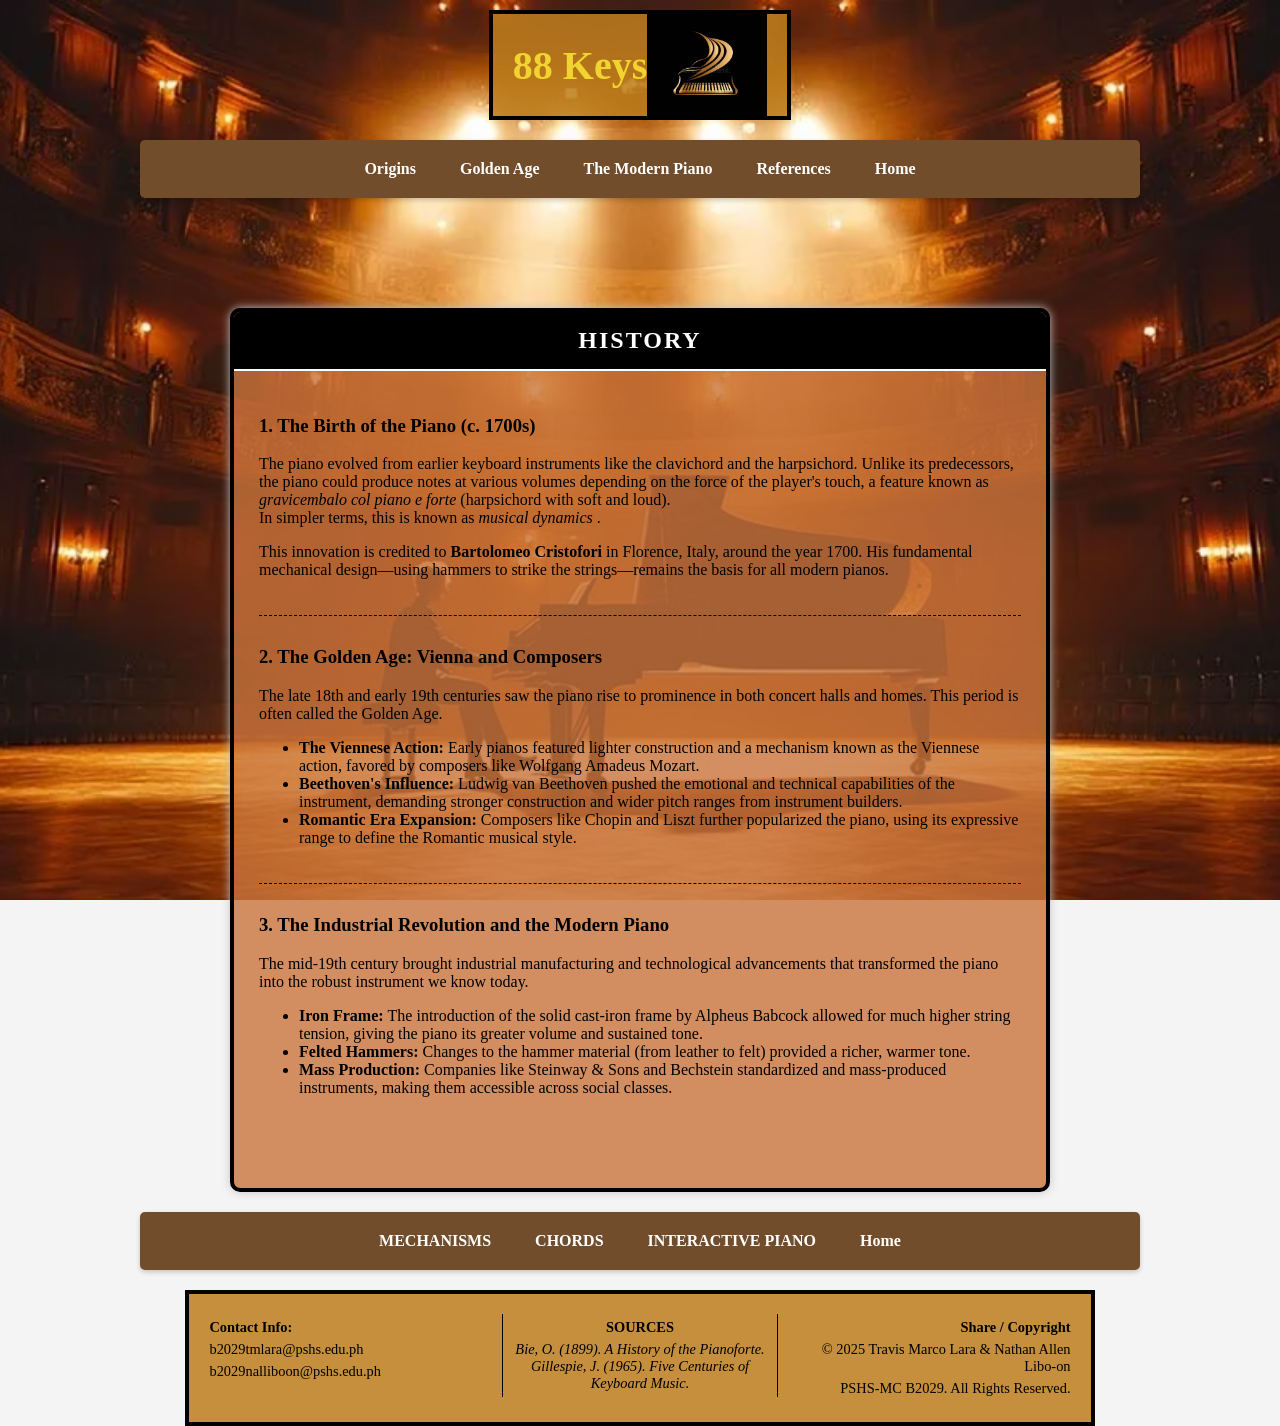
==== ProjectPages/Page1.html @ 7bfe3e78 "Update Page1.html" ====
<!DOCTYPE html> 
<html lang="en">
<head>
    <meta charset="UTF-8">
    <meta name="viewport" content="width=device-width, initial-scale=1.0">
    <meta name="description" content="ProjectPages">
    <meta name="author" content="Nathan Allen Libo-on, Travis Marco Lara">
    <title>88 Keys</title>
    <link rel="icon" href="../assets/pianologo.jpg" sizes="20x20" type="image/jng">
    <link rel="stylesheet" href="pagestyles.css">
        <link rel="stylesheet" href="styles.css">
    <script src="script.js" defer></script>

    <style> html, body {
    height: 100%;
    margin: 0;
    padding: 0;
}

body {
    background-image: url("../assets/background.png");
    background-repeat: no-repeat;
    background-size: cover;
    background-position: center;
    background-attachment: fixed;
    min-height: 100vh;
    width: auto;
    display: flex;
    font-family: 'Times New Roman', Times, serif;
    justify-content: center;
    padding: 10px;
    box-sizing: border-box;
}

.center {
    width: 100%;
    max-width: 1000px;
    margin: 0 auto;
    display: flex;
    flex-direction: column;
}
     
header {
    background-color: rgba(190, 126, 30, 0.85); 
    border: 4px solid black;
    /* Removed fixed height to allow growing on mobile */
    padding: 15px 20px;
    margin-bottom: 20px;
    display: flex;             
    justify-content: space-between; 
    align-items: center;        
}  

header img {
    width: 120px;   
    height: auto;   
    object-fit: contain; 
}

.right-image {
    margin-left: auto; 
}

h1 {
    font-family: 'Times New Roman', Times, serif;
    color: rgb(241, 212, 48);
    margin: 0;
    font-size: 2.5em;
}

/* Navigation Styles */
nav {
    background-color: #724d2b;
    width: 100%;
    margin-bottom: 20px;
    padding: 10px 0;
    box-shadow: 0 2px 5px rgba(0, 0, 0, 0.2);
    border-radius: 5px;
    text-align: center;
}

nav a {
    color: white;
    text-decoration: none;
    padding: 10px 20px;
    display: inline-block;
    transition: background-color 0.3s;
    font-weight: bold;
}

nav a:hover {
    background-color: #a00;
}

/* Main Content Section */
.explanSection { 
    border-radius: 10px;
    padding: 0;
    box-shadow: 0 0 10px rgba(197,197,197);
    text-align: center;
    background-color: rgba(202, 116, 59, 0.8);
    border: 4px solid black;
    height: auto; 
    margin-bottom: 20px;
    overflow: hidden;
} 

.section-title-box {
    background-color: black;
    color: white;
    padding: 15px;
    border-bottom: 2px solid white;
}

.section-title-box h2 {
    margin: 0;
    text-transform: uppercase;
    letter-spacing: 2px;
    color: white;
}

.content-container {
    padding: 25px;
    text-align: left;
}

.history-block {
    margin-bottom: 30px;
    border-bottom: 1px dashed black;
    padding-bottom: 20px;
}

.history-block:last-child {
    border-bottom: none;
}

/* Footer */
footer {
    background-color: rgba(190, 126, 30, 0.85); 
    border: 4px solid black;
    padding: 20px;
    margin-top: auto; 
    font-family: 'Times New Roman', Times, serif;
    display: flex;
    justify-content: space-between;
    align-items: flex-start;
    flex-wrap: wrap; 
    gap: 20px;
}

.footer-col {
    flex: 1;
    min-width: 200px;
    font-size: 0.9em;
}

.footer-col.center-col {
    text-align: center;
    border-left: 1px solid black;
    border-right: 1px solid black;
}

.footer-col.right {
    text-align: right;
}

.footer-col.left {
    text-align: left;
}

.footer-col p, .footer-col ul {
    margin: 5px 0;
}

/* =========================================
   MEDIA QUERIES FOR RESPONSIVENESS
========================================= */

/* Tablet and smaller screens (below 768px) */
@media (max-width: 768px) {
    h1 {
        font-size: 2em; /* Smaller title */
    }

    header img {
        width: 100px; /* Smaller logo */
    }

    .content-container {
        padding: 20px; /* Less padding */
    }

    nav a {
        padding: 10px 15px; /* Smaller nav links */
    }
}

/* Mobile phones (below 600px) */
@media (max-width: 600px) {
    /* Header: Stack title and logo */
    header {
        flex-direction: column;
        text-align: center;
    }

    .right-image {
        margin-left: 0;
        margin-top: 10px;
    }

    /* Navigation: Stack links vertically */
    nav a {
        display: block;
        width: 100%;
        box-sizing: border-box;
        border-bottom: 1px solid rgba(255,255,255,0.2);
    }

    nav a:last-child {
        border-bottom: none;
    }

    /* Footer: Stack columns and center text */
    footer {
        flex-direction: column;
        align-items: center;
        text-align: center;
    }

    .footer-col {
        width: 100%;
        min-width: auto;
        margin-bottom: 15px;
        border: none !important; /* Remove borders on stack */
    }
    
    .footer-col.left, .footer-col.right {
        text-align: center;
    }
}
    </style>
</head>

<body>

<div class="center">
<div class="center">
    
    <header> 
        <h1> 88 Keys </h1>
        <img src="../assets/pianologo.jpg"  alt="Logo" class="right-image"> 
    </header>

    <nav>
        <a href="#origins">Origins</a>
        <a href="#golden-age">Golden Age</a>
        <a href="#modern-piano">The Modern Piano</a>
        <a href="#references">References</a>
        <a href="../index.html"> Home </a>
    </nav>

    <section class="explanSection"> 
        
        <div class="section-title-box">
            <h2>History</h2>
        </div>

        <div class="content-container">
            <div class="history-block" id="origins">
                <h3>1. The Birth of the Piano (c. 1700s)</h3>
                <p>
                    The piano evolved from earlier keyboard instruments like the clavichord and the harpsichord. 
                    Unlike its predecessors, the piano could produce notes at various volumes depending on the force of the player's touch, a feature known as <i>gravicembalo col piano e forte</i> (harpsichord with soft and loud). <br>
                    In simpler terms, this is known as <i> musical dynamics </i>.
                </p>
                <p>
                    This innovation is credited to <b> Bartolomeo Cristofori </b> in Florence, Italy, around the year 1700. His fundamental mechanical design—using hammers to strike the strings—remains the basis for all modern pianos.
                </p>
            </div>

            <div class="history-block" id="golden-age">
                <h3>2. The Golden Age: Vienna and Composers</h3>
                <p>
                    The late 18th and early 19th centuries saw the piano rise to prominence in both concert halls and homes. This period is often called the Golden Age.
                </p>
                <ul>
                    <li> <b> The Viennese Action: </b> Early pianos featured lighter construction and a mechanism known as the Viennese action, favored by composers like Wolfgang Amadeus Mozart.</li>
                    <li> <b> Beethoven's Influence: </b> Ludwig van Beethoven pushed the emotional and technical capabilities of the instrument, demanding stronger construction and wider pitch ranges from instrument builders.</li>
                    <li> <b> Romantic Era Expansion: </b> Composers like Chopin and Liszt further popularized the piano, using its expressive range to define the Romantic musical style.</li>
                </ul>
            </div>

            <div class="history-block" id="modern-piano">
                <h3>3. The Industrial Revolution and the Modern Piano</h3>
                <p>
                    The mid-19th century brought industrial manufacturing and technological advancements that transformed the piano into the robust instrument we know today.
                </p>
                <ul>
                    <li> <b> Iron Frame: </b> The introduction of the solid cast-iron frame by Alpheus Babcock allowed for much higher string tension, giving the piano its greater volume and sustained tone. </li>
                    <li> <b> Felted Hammers: </b> Changes to the hammer material (from leather to felt) provided a richer, warmer tone.</li> 
                    <li> <b> Mass Production: </b> Companies like Steinway & Sons and Bechstein standardized and mass-produced instruments, making them accessible across social classes.</li>
                </ul>
            </div>
        </div>
    </section>

    <nav>
        <a href="Page2.html">MECHANISMS</a>
        <a href="Page3.html">CHORDS</a>
        <a href="Page4.html">INTERACTIVE PIANO</a>
        <a href="../index.html"> Home </a>
    </nav>

    <footer> 
        <div class="footer-col left">
            <p><b>Contact Info:</b></p>
            <p>b2029tmlara@pshs.edu.ph</p>
            <p>b2029nalliboon@pshs.edu.ph</p>
        </div>
        
        <div class="footer-col center-col" id="references">
            <p><b>SOURCES</b></p>
            <ul style="list-style: none; padding: 0; font-style: italic;">
                <li>Bie, O. (1899). A History of the Pianoforte.</li>
                <li>Gillespie, J. (1965). Five Centuries of Keyboard Music.</li>
            </ul>
        </div>

        <div class="footer-col right">
            <p><b>Share / Copyright</b></p>
            <p>&copy; 2025 Travis Marco Lara & Nathan Allen Libo-on</p>
            <p>PSHS-MC B2029. All Rights Reserved.</p>
        </div>
    </footer>

</div>
</body>
</html>
---- ProjectPages/pagestyles.css ----
html, body {
    height: 100%;
    margin: 0;
    padding: 0;
}

body {
    background-image: url("../assets/background.png");
    background-repeat: no-repeat;
    background-size: cover;
    background-position: center;
    height: 100vh;
    width: auto;
    display: flex;
    font-family: 'Times New Roman', Times, serif;
    justify-content: center;
    padding: 10px;
    background-attachment: fixed;
}

/* Basic page resets */
* {
    box-sizing: border-box;
}

body {
    font-family: sans-serif;
    background-color: #f4f4f4;
    display: flex;
    justify-content: center;
    padding: 20px;
}

/* Main container for context */
.main-container {
    background-color: #fff;
    width: 90%;
    max-width: 1000px;
    border: 2px solid black; /* Thick border per wireframe */
    padding: 20px;
}

/* The black "History" header block */
.history-header-block {
    background-color: #000;
    color: #fff;
    text-align: center;
    padding: 10px;
    width: 50%;
    margin: 0 auto 40px auto; /* Center horizontally, margin bottom for spacing */
}

.history-header-block h2 {
    margin: 0;
    text-transform: uppercase;
}

/* --- Layout for the 3 Containers --- */

/* Flex container to hold left and right columns */
.history-content-layout {
    display: flex;
    justify-content: space-between;
    gap: 40px; /* Space between the left and right columns */
}

.column {
    width: 45%; /* Columns take up slightly less than half each */
}

/* Right column specific styles to vertically center its single item */
.right-column {
    display: flex;
    flex-direction: column;
    justify-content: center;
}

/* Wrapper for a single pair (Image X box + Description box) */
.content-item {
    margin-bottom: 40px; /* Spacing between vertical items on the left */
    width: 90%; /* Keep items slightly narrower than their column width */
}

/* Remove margin from the last item so it sits flush */
.left-column .content-item:last-child {
    margin-bottom: 0;
}

/* --- The Image Placeholder "X" Box --- */
.image-placeholder-x {
    width: 100%;
    height: 120px; /* Fixed height for the image placeholders */
    background-color: #fff;
    border: 1px solid #000;
    margin-bottom: 5px; /* Small gap between image box and description */
    position: relative;
    /* Using gradients to draw the corner-to-corner X */
    background: 
        linear-gradient(to top left,
            transparent calc(50% - 1px),
            black 50%,
            transparent calc(50% + 1px)
        ),
        linear-gradient(to top right,
            transparent calc(50% - 1px),
            black 50%,
            transparent calc(50% + 1px)
        );
    background-color: #fff; /* Ensure bg is white behind lines */
}

/* --- The Black Description Box --- */
.description-box {
    background-color: #000;
    color: #fff;
    padding: 10px 15px;
    text-align: center;
    font-weight: bold;
    /* Assuming the description box is slightly narrower than the image box in wireframe */
    width: 100%; 
}

.explanSection { 
    border-radius: 10px;
    padding: 25px; 
    box-shadow: 0 0 10px rgba(197,197,197);
    text-align: center;
    align-items: center;
    width: auto;
    background-color: rgba(202, 116, 59, 0.8);
    border: 4px solid black;
    height: 600px;
    margin: 10vh;
} 


.center {
           align-items: center;
            text-align: center;
            margin: 0 auto;
        }
     
header {
    background-color: rgba(190, 126, 30, 0.849); 
    border: 4px solid black;
    width: auto;
    height: 110px;
    padding: 10px;
    margin-left: 20px;
    margin-right: 20px;
    margin-bottom: 20px;
    display: flex;              /* Use flexbox for easy alignment */
    justify-content: space-between; /* Space between text and image */
    align-items: center;        /* Vertically center items */
}  


    /* Style the image */
header img {
    width: 120px;   /* Change width */
    height: auto;   /* Keep aspect ratio */
    object-fit: contain; /* Prevent distortion */
}

/* Optional: move image further right with margin */
.right-image {
    margin-left: auto; /* Push image to the far right */
}

h1 {
    text-align: center;
    font-family: 'Times New Roman', Times, serif;
    color: rgb(241, 212, 48);
}

footer {
    background-color: rgba(190, 126, 30, 0.849); 
    border: 4px solid black;
    width: auto;
    height: auto;
    padding: 10px;
    margin-top: 20px;
    text-align: center;
    font-family: 'Times New Roman', Times, serif;
}
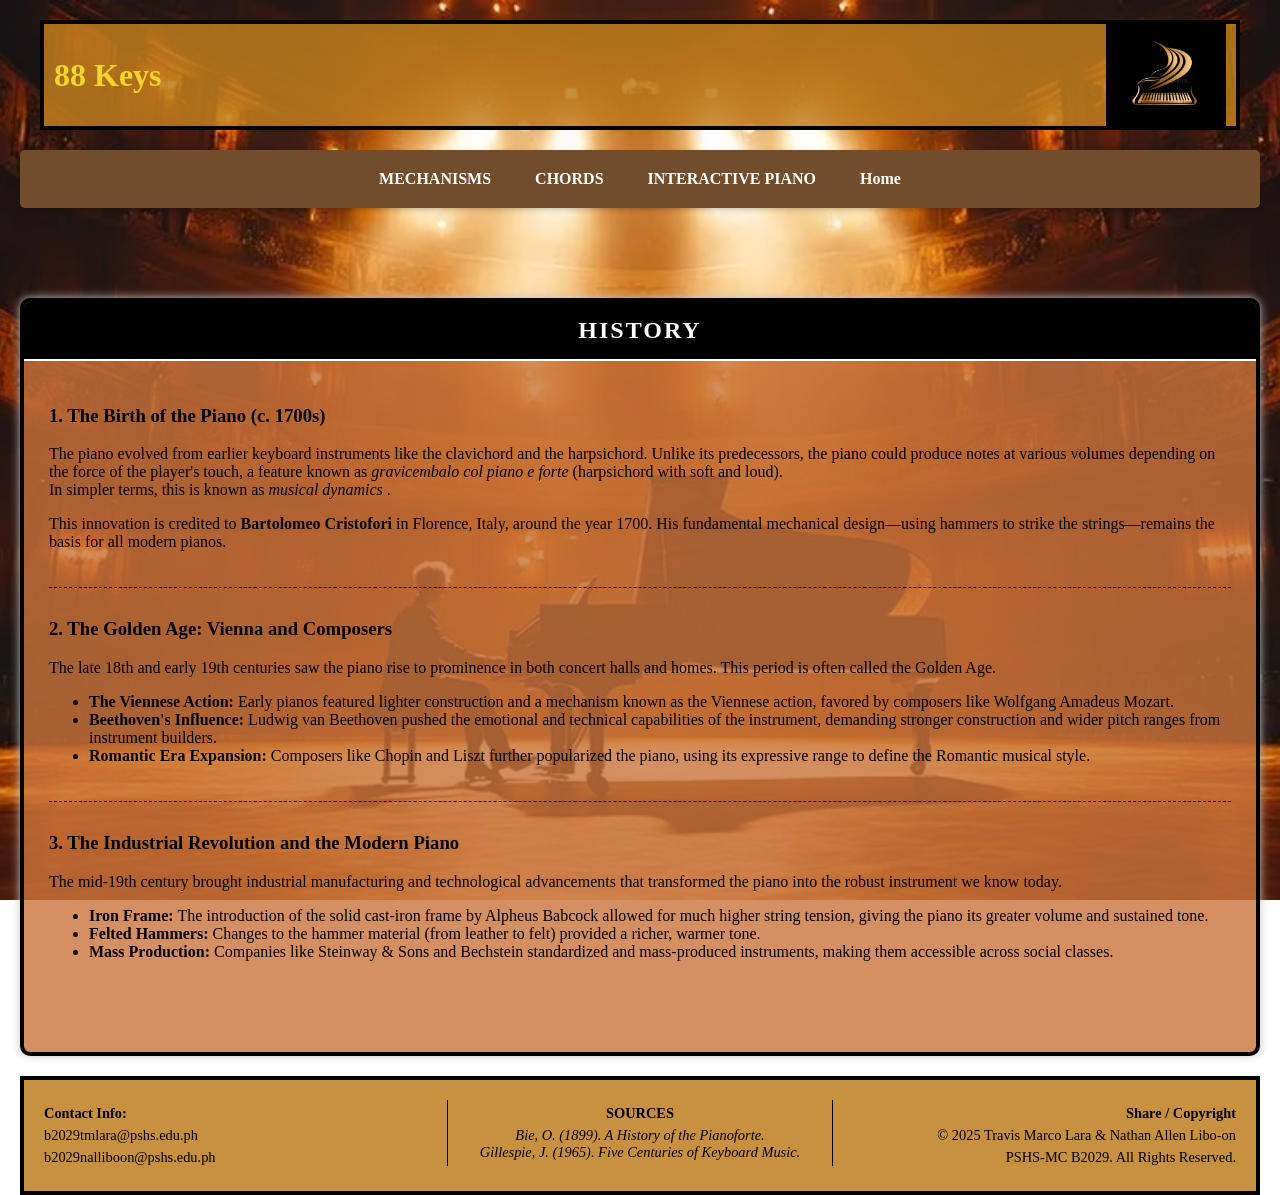
==== commit dd4489c5: "commit" ====
--- a/ProjectPages/Page1.html
+++ b/ProjectPages/Page1.html
@@ -11,87 +11,7 @@
         <link rel="stylesheet" href="styles.css">
     <script src="script.js" defer></script>
 
-    <style> html, body {
-    height: 100%;
-    margin: 0;
-    padding: 0;
-}
-
-body {
-    background-image: url("../assets/background.png");
-    background-repeat: no-repeat;
-    background-size: cover;
-    background-position: center;
-    background-attachment: fixed;
-    min-height: 100vh;
-    width: auto;
-    display: flex;
-    font-family: 'Times New Roman', Times, serif;
-    justify-content: center;
-    padding: 10px;
-    box-sizing: border-box;
-}
-
-.center {
-    width: 100%;
-    max-width: 1000px;
-    margin: 0 auto;
-    display: flex;
-    flex-direction: column;
-}
-     
-header {
-    background-color: rgba(190, 126, 30, 0.85); 
-    border: 4px solid black;
-    /* Removed fixed height to allow growing on mobile */
-    padding: 15px 20px;
-    margin-bottom: 20px;
-    display: flex;             
-    justify-content: space-between; 
-    align-items: center;        
-}  
-
-header img {
-    width: 120px;   
-    height: auto;   
-    object-fit: contain; 
-}
-
-.right-image {
-    margin-left: auto; 
-}
-
-h1 {
-    font-family: 'Times New Roman', Times, serif;
-    color: rgb(241, 212, 48);
-    margin: 0;
-    font-size: 2.5em;
-}
-
-/* Navigation Styles */
-nav {
-    background-color: #724d2b;
-    width: 100%;
-    margin-bottom: 20px;
-    padding: 10px 0;
-    box-shadow: 0 2px 5px rgba(0, 0, 0, 0.2);
-    border-radius: 5px;
-    text-align: center;
-}
-
-nav a {
-    color: white;
-    text-decoration: none;
-    padding: 10px 20px;
-    display: inline-block;
-    transition: background-color 0.3s;
-    font-weight: bold;
-}
-
-nav a:hover {
-    background-color: #a00;
-}
-
+    <style> 
 /* Main Content Section */
 .explanSection { 
     border-radius: 10px;
@@ -252,10 +172,9 @@
     </header>
 
     <nav>
-        <a href="#origins">Origins</a>
-        <a href="#golden-age">Golden Age</a>
-        <a href="#modern-piano">The Modern Piano</a>
-        <a href="#references">References</a>
+        <a href="Page2.html">MECHANISMS</a>
+        <a href="Page3.html">CHORDS</a>
+        <a href="Page4.html">INTERACTIVE PIANO</a>
         <a href="../index.html"> Home </a>
     </nav>
 
@@ -303,13 +222,6 @@
             </div>
         </div>
     </section>
-
-    <nav>
-        <a href="Page2.html">MECHANISMS</a>
-        <a href="Page3.html">CHORDS</a>
-        <a href="Page4.html">INTERACTIVE PIANO</a>
-        <a href="../index.html"> Home </a>
-    </nav>
 
     <footer> 
         <div class="footer-col left">
--- a/ProjectPages/pagestyles.css
+++ b/ProjectPages/pagestyles.css
@@ -14,7 +14,7 @@
     display: flex;
     font-family: 'Times New Roman', Times, serif;
     justify-content: center;
-    padding: 10px;
+    padding: 20px;
     background-attachment: fixed;
 }
 
@@ -22,15 +22,6 @@
 * {
     box-sizing: border-box;
 }
-
-body {
-    font-family: sans-serif;
-    background-color: #f4f4f4;
-    display: flex;
-    justify-content: center;
-    padding: 20px;
-}
-
 /* Main container for context */
 .main-container {
     background-color: #fff;
@@ -124,16 +115,47 @@
     border-radius: 10px;
     padding: 25px; 
     box-shadow: 0 0 10px rgba(197,197,197);
-    text-align: center;
-    align-items: center;
     width: auto;
     background-color: rgba(202, 116, 59, 0.8);
     border: 4px solid black;
-    height: 600px;
-    margin: 10vh;
-} 
-
-
+    margin: 10vh auto;
+    box-sizing: border-box;    
+    text-align: center;      /* fixes float alignment */
+    overflow: hidden;
+}
+
+.explanSection img {
+    display: block;
+    max-width: 100%;       /* never exceed section width */
+    max-height: 100%;      /* never exceed section height */
+    height: 700px;
+    width: 700px;
+    margin: 0 auto;       /* center horizontally */
+    object-fit: contain;   /* keep proportions */
+}
+
+.explanSection2 { 
+    border-radius: 10px;
+    padding: 25px; 
+    box-shadow: 0 0 10px rgba(197,197,197);
+    width: auto;
+    background-color: rgba(202, 116, 59, 0.8);
+    border: 4px solid black;
+    margin: 10vh auto;
+    box-sizing: border-box;    
+    text-align: center;      /* fixes float alignment */
+    overflow: hidden;
+}
+
+.explanSection2 img {
+    display: block;
+    max-width: 100%;       /* never exceed section width */
+    max-height: 100%;      /* never exceed section height */
+    height: 650px;
+    width: 650px;
+    margin: 0 auto;        /* center horizontally */
+    object-fit: contain;   /* keep proportions */
+}
 .center {
            align-items: center;
             text-align: center;
@@ -182,4 +204,375 @@
     margin-top: 20px;
     text-align: center;
     font-family: 'Times New Roman', Times, serif;
+}
+
+.description-box-page2-1 {
+    background-color: #dfa21e;
+    color: #000000;
+    padding: 10px;
+    font-weight: bold;
+    width: 300px;
+    float: left;
+    margin-right: 20px;  /* space between box and image */
+    text-align: left;    /* optional, looks better for text */
+    border-radius: 10px;
+    max-width: 100%;       /* never exceed section width */
+    max-height: 100%;
+    object-fit: contain;
+    box-shadow: 0 0 10px rgba(197,197,197);
+}
+.description-box-page2-2 {
+    background-color: #dfa21e;
+    color: #000000;
+    padding: 10px 15px;
+    font-weight: bold;
+    width: 300px;
+    float: right;
+    margin-right: 20px;  /* space between box and image */
+    text-align: left;    /* optional, looks better for text */
+    border-radius: 10px;
+    max-width: 100%;       /* never exceed section width */
+    max-height: 100%;
+    box-sizing: border-box;
+    box-shadow: 0 0 10px rgba(197,197,197);
+}
+
+nav {
+    background-color: #724d2b;
+    width: 100%;
+    margin-bottom: 20px;
+    padding: 10px 0;
+    box-shadow: 0 2px 5px rgba(0, 0, 0, 0.2);
+    border-radius: 5px;
+    text-align: center;
+    font-family: 'Times New Roman', Times, serif;
+}
+
+nav a {
+    color: white;
+    text-decoration: none;
+    padding: 10px 20px;
+    display: inline-block;
+    transition: background-color 0.3s;
+    font-weight: bold;
+}
+
+nav a:hover {
+    background-color: #a00;
+}
+
+footer {
+    background-color: rgba(190, 126, 30, 0.85); 
+    border: 4px solid black;
+    padding: 20px;
+    margin-top: auto; 
+    font-family: 'Times New Roman', Times, serif;
+    display: flex;
+    justify-content: space-between;
+    align-items: flex-start;
+    flex-wrap: wrap; 
+    gap: 20px;
+}
+
+.footer-col {
+    flex: 1;
+    min-width: 200px;
+    font-size: 0.9em;
+}
+
+.footer-col.center-col {
+    text-align: center;
+    border-left: 1px solid black;
+    border-right: 1px solid black;
+}
+
+.footer-col.right {
+    text-align: right;
+}
+
+.footer-col.left {
+    text-align: left;
+}
+
+.footer-col p, .footer-col ul {
+    margin: 5px 0;
+}
+
+.majorChordsSection { 
+    border-radius: 10px;
+    padding: 25px; 
+    box-shadow: 0 0 10px rgba(197,197,197);
+    width: auto;
+    background-color: rgba(202, 116, 59, 0.8);
+    border: 4px solid black;
+    margin: 10vh auto;
+    box-sizing: border-box;    
+    text-align: center;      /* fixes float alignment */
+    overflow: hidden;
+}
+.minorChordsSection { 
+    border-radius: 10px;
+    padding: 25px; 
+    box-shadow: 0 0 10px rgba(197,197,197);
+    width: auto;
+    background-color: rgba(202, 116, 59, 0.8);
+    border: 4px solid black;
+    margin: 10vh auto;
+    box-sizing: border-box;    
+    text-align: center;      /* fixes float alignment */
+    overflow: hidden;
+}
+
+.row1 {
+    display: flex;               /* put children in a row */
+    justify-content: space-between; /* space them evenly */
+    align-items: flex-start;     /* align headings/images at the top */
+    gap: 20px;                   /* optional spacing between items */
+    flex-wrap: wrap;             /* allows wrapping on smaller screens */
+}
+
+.row1 > div {
+    flex: 1 1 30%;               /* grow/shrink, take ~30% of container */
+    text-align: center;          /* center the heading and image */
+    box-sizing: border-box;
+}
+
+.row1 img {
+    max-width: 100%;             /* image fits within its div */
+    width: 200px;
+    height: auto;                /* maintain aspect ratio */
+    display: block;
+    margin: 0 auto;              /* center image */
+}
+
+.row2 {
+    display: flex;               /* put children in a row */
+    justify-content: space-between; /* space them evenly */
+    align-items: flex-start;     /* align headings/images at the top */
+    gap: 20px;                   /* optional spacing between items */
+    flex-wrap: wrap;             /* allows wrapping on smaller screens */
+}
+
+.row2 > div {
+    flex: 1 1 30%;               /* grow/shrink, take ~30% of container */
+    text-align: center;          /* center the heading and image */
+    box-sizing: border-box;
+}
+
+.row2 img {
+    max-width: 100%;             /* image fits within its div */
+    width: 200px;
+    height: auto;                /* maintain aspect ratio */
+    display: block;
+    margin: 0 auto;              /* center image */
+}
+.row3 {
+    display: flex;               /* put children in a row */
+    justify-content: space-between; /* space them evenly */
+    align-items: flex-start;     /* align headings/images at the top */
+    gap: 20px;                   /* optional spacing between items */
+    flex-wrap: wrap;             /* allows wrapping on smaller screens */
+}
+
+.row3 > div {
+    flex: 1 1 30%;               /* grow/shrink, take ~30% of container */
+    text-align: center;          /* center the heading and image */
+    box-sizing: border-box;
+}
+
+.row3 img {
+    max-width: 100%;             /* image fits within its div */
+    width: 200px;
+    height: auto;                /* maintain aspect ratio */
+    display: block;
+    margin: 0 auto;              /* center image */
+}
+.row4 {
+    display: flex;               /* put children in a row */
+    justify-content: space-between; /* space them evenly */
+    align-items: flex-start;     /* align headings/images at the top */
+    gap: 20px;                   /* optional spacing between items */
+    flex-wrap: wrap;             /* allows wrapping on smaller screens */
+}
+
+.row4 > div {
+    flex: 1 1 30%;               /* grow/shrink, take ~30% of container */
+    text-align: center;          /* center the heading and image */
+    box-sizing: border-box;
+}
+
+.row4 img {
+    max-width: 100%;             /* image fits within its div */
+    width: 200px;
+    height: auto;                /* maintain aspect ratio */
+    display: block;
+    margin: 0 auto;              /* center image */
+}
+
+.cMAJOR:hover {
+    transform: scale(1.05);
+    transition: transform 0.3s;
+    background-color: rgba(202, 116, 59, 0.856);
+    border-radius: 10px;
+}
+
+.cdMAJOR:hover {
+    transform: scale(1.05);
+    transition: transform 0.3s;
+    background-color: rgba(202, 116, 59, 0.856);
+    border-radius: 10px;
+}
+
+.dMAJOR:hover {
+    transform: scale(1.05);
+    transition: transform 0.3s;
+    background-color: rgba(202, 116, 59, 0.856);
+    border-radius: 10px;
+}
+
+.deMAJOR:hover {
+    transform: scale(1.05);
+    transition: transform 0.3s;
+    background-color: rgba(202, 116, 59, 0.856);
+    border-radius: 10px;
+}
+
+.eMAJOR:hover {
+    transform: scale(1.05);
+    transition: transform 0.3s;
+    background-color: rgba(202, 116, 59, 0.856);
+    border-radius: 10px;
+}
+
+.fMAJOR:hover {
+    transform: scale(1.05);
+    transition: transform 0.3s;
+    background-color: rgba(202, 116, 59, 0.856);
+    border-radius: 10px;
+}
+
+.fgMAJOR:hover {
+    transform: scale(1.05);
+    transition: transform 0.3s;
+    background-color: rgba(202, 116, 59, 0.856);
+    border-radius: 10px;
+}
+
+.gMAJOR:hover {
+    transform: scale(1.05);
+    transition: transform 0.3s;
+    background-color: rgba(202, 116, 59, 0.856);
+    border-radius: 10px;
+}
+
+.gaMAJOR:hover {
+    transform: scale(1.05);
+    transition: transform 0.3s;
+    background-color: rgba(202, 116, 59, 0.856);
+    border-radius: 10px;
+}
+
+.aMAJOR:hover {
+    transform: scale(1.05);
+    transition: transform 0.3s;
+    background-color: rgba(202, 116, 59, 0.856);
+    border-radius: 10px;
+}
+
+.abMAJOR:hover {
+    transform: scale(1.05);
+    transition: transform 0.3s;
+    background-color: rgba(202, 116, 59, 0.856);
+    border-radius: 10px;
+}
+
+.bMAJOR:hover {
+    transform: scale(1.05);
+    transition: transform 0.3s;
+    background-color: rgba(202, 116, 59, 0.856);
+    border-radius: 10px;
+}
+
+.cMINOR:hover {
+    transform: scale(1.05);
+    transition: transform 0.3s;
+    background-color: rgba(202, 116, 59, 0.856);
+    border-radius: 10px;
+}
+
+.cdMINOR:hover {
+    transform: scale(1.05);
+    transition: transform 0.3s;
+    background-color: rgba(202, 116, 59, 0.856);
+    border-radius: 10px;
+}
+
+.dMINOR:hover {
+    transform: scale(1.05);
+    transition: transform 0.3s;
+    background-color: rgba(202, 116, 59, 0.856);
+    border-radius: 10px;
+}
+
+.deMINOR:hover {
+    transform: scale(1.05);
+    transition: transform 0.3s;
+    background-color: rgba(202, 116, 59, 0.856);
+    border-radius: 10px;
+}
+
+.eMINOR:hover {
+    transform: scale(1.05);
+    transition: transform 0.3s;
+    background-color: rgba(202, 116, 59, 0.856);
+    border-radius: 10px;
+}
+
+.fMINOR:hover {
+    transform: scale(1.05);
+    transition: transform 0.3s;
+    background-color: rgba(202, 116, 59, 0.856);
+    border-radius: 10px;
+}
+
+.fgMINOR:hover {
+    transform: scale(1.05);
+    transition: transform 0.3s;
+    background-color: rgba(202, 116, 59, 0.856);
+    border-radius: 10px;
+}
+
+.gMINOR:hover {
+    transform: scale(1.05);
+    transition: transform 0.3s;
+    background-color: rgba(202, 116, 59, 0.856);
+    border-radius: 10px;
+}
+
+.gaMINOR:hover {
+    transform: scale(1.05);
+    transition: transform 0.3s;
+    background-color: rgba(202, 116, 59, 0.856);
+    border-radius: 10px;
+}
+
+.aMINOR:hover {
+    transform: scale(1.05);
+    transition: transform 0.3s;
+    background-color: rgba(202, 116, 59, 0.856);
+    border-radius: 10px;
+}
+
+.abMINOR:hover {
+    transform: scale(1.05);
+    transition: transform 0.3s;
+    background-color: rgba(202, 116, 59, 0.856);
+    border-radius: 10px;
+}
+
+.bMINOR:hover {
+    transform: scale(1.05);
+    transition: transform 0.3s;
+    background-color: rgba(202, 116, 59, 0.856);
+    border-radius: 10px;
 }
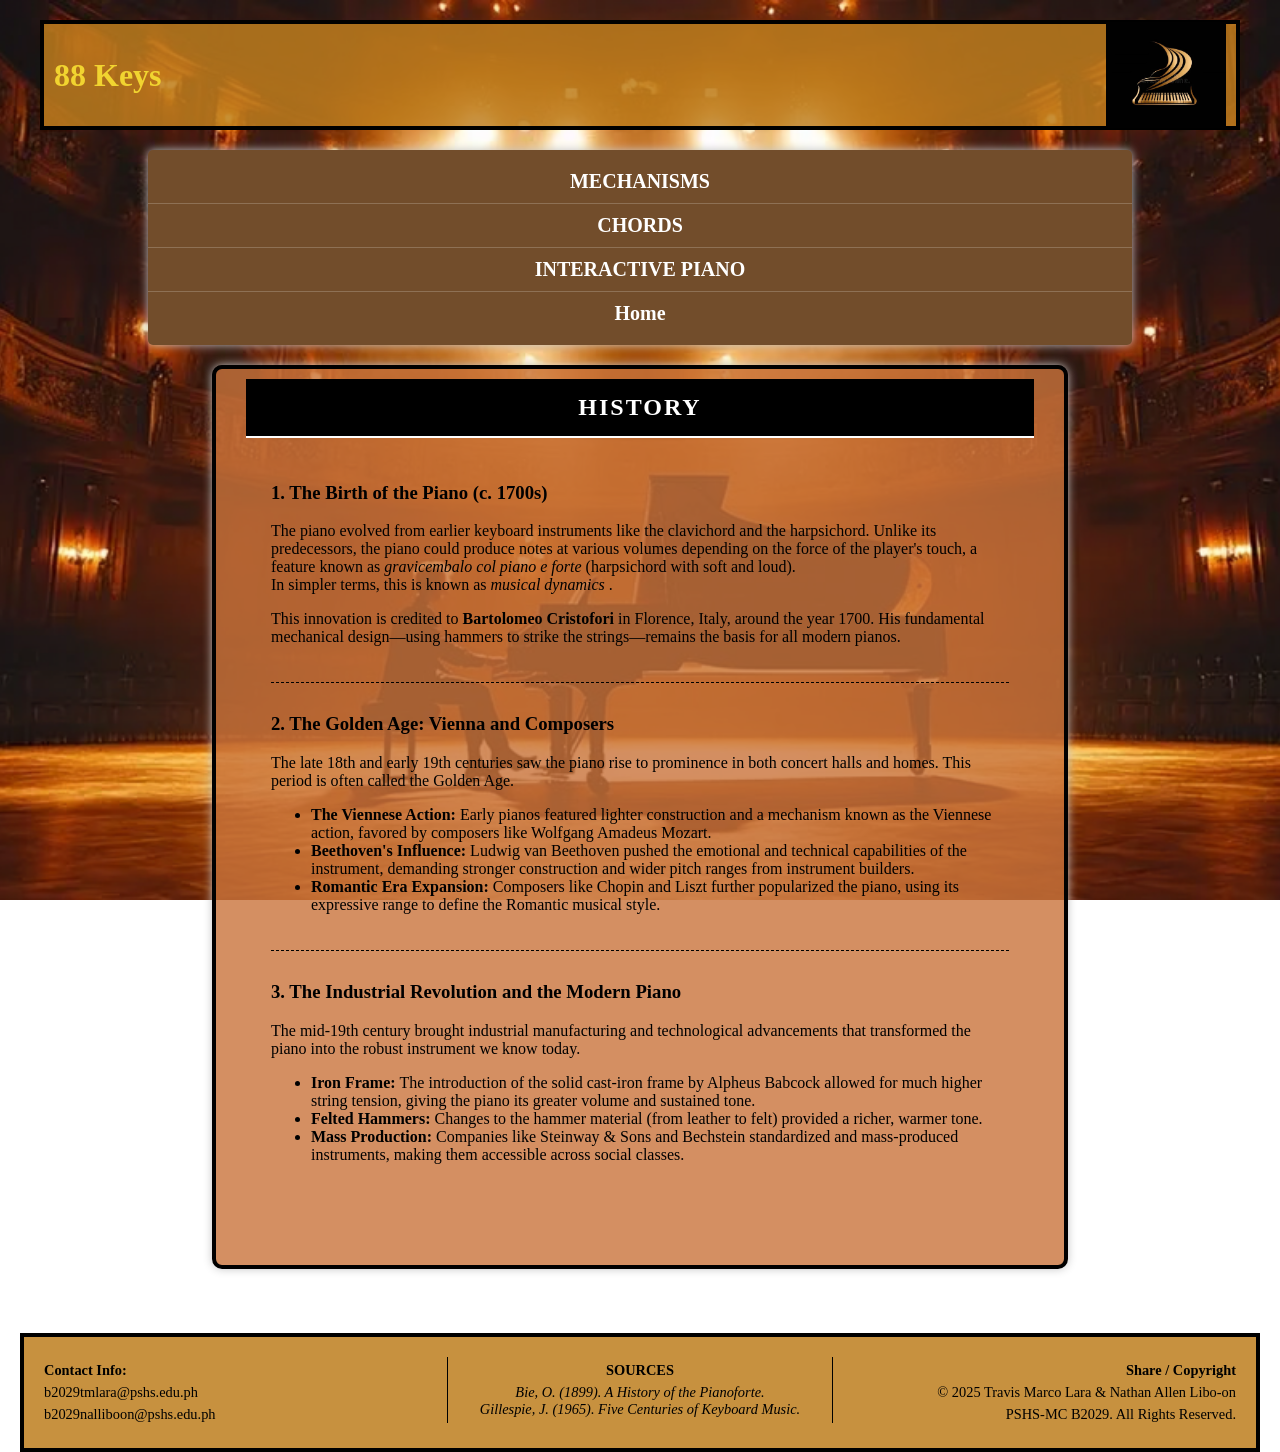
==== commit 99af07c2: "commit" ====
--- a/ProjectPages/Page1.html
+++ b/ProjectPages/Page1.html
@@ -12,85 +12,6 @@
     <script src="script.js" defer></script>
 
     <style> 
-/* Main Content Section */
-.explanSection { 
-    border-radius: 10px;
-    padding: 0;
-    box-shadow: 0 0 10px rgba(197,197,197);
-    text-align: center;
-    background-color: rgba(202, 116, 59, 0.8);
-    border: 4px solid black;
-    height: auto; 
-    margin-bottom: 20px;
-    overflow: hidden;
-} 
-
-.section-title-box {
-    background-color: black;
-    color: white;
-    padding: 15px;
-    border-bottom: 2px solid white;
-}
-
-.section-title-box h2 {
-    margin: 0;
-    text-transform: uppercase;
-    letter-spacing: 2px;
-    color: white;
-}
-
-.content-container {
-    padding: 25px;
-    text-align: left;
-}
-
-.history-block {
-    margin-bottom: 30px;
-    border-bottom: 1px dashed black;
-    padding-bottom: 20px;
-}
-
-.history-block:last-child {
-    border-bottom: none;
-}
-
-/* Footer */
-footer {
-    background-color: rgba(190, 126, 30, 0.85); 
-    border: 4px solid black;
-    padding: 20px;
-    margin-top: auto; 
-    font-family: 'Times New Roman', Times, serif;
-    display: flex;
-    justify-content: space-between;
-    align-items: flex-start;
-    flex-wrap: wrap; 
-    gap: 20px;
-}
-
-.footer-col {
-    flex: 1;
-    min-width: 200px;
-    font-size: 0.9em;
-}
-
-.footer-col.center-col {
-    text-align: center;
-    border-left: 1px solid black;
-    border-right: 1px solid black;
-}
-
-.footer-col.right {
-    text-align: right;
-}
-
-.footer-col.left {
-    text-align: left;
-}
-
-.footer-col p, .footer-col ul {
-    margin: 5px 0;
-}
 
 /* =========================================
    MEDIA QUERIES FOR RESPONSIVENESS
@@ -164,7 +85,6 @@
 <body>
 
 <div class="center">
-<div class="center">
     
     <header> 
         <h1> 88 Keys </h1>
@@ -178,7 +98,7 @@
         <a href="../index.html"> Home </a>
     </nav>
 
-    <section class="explanSection"> 
+    <section class="historySection"> 
         
         <div class="section-title-box">
             <h2>History</h2>
--- a/ProjectPages/pagestyles.css
+++ b/ProjectPages/pagestyles.css
@@ -31,6 +31,21 @@
     padding: 20px;
 }
 
+.historySection {
+    border-radius: 10px;
+    padding: 0;
+    box-shadow: 0 0 10px rgba(197,197,197);
+    text-align: center;
+    background-color: rgba(202, 116, 59, 0.8);
+    border: 4px solid black;
+    height: auto; 
+    margin-left: 15vw;
+    margin-right: 15vw;
+    margin-top: 5v;
+    margin-bottom: 5vh;
+    overflow: hidden;
+} 
+
 /* The black "History" header block */
 .history-header-block {
     background-color: #000;
@@ -46,14 +61,88 @@
     text-transform: uppercase;
 }
 
-/* --- Layout for the 3 Containers --- */
-
-/* Flex container to hold left and right columns */
+.section-title-box {
+    background-color: black;
+    color: white;
+    padding: 15px;
+    border-bottom: 2px solid white;
+}
+
+.section-title-box h2 {
+    margin: 0;
+    text-transform: uppercase;
+    letter-spacing: 2px;
+    color: white;
+}
+
+.content-container {
+    padding: 25px;
+    text-align: left;
+}
+
+.history-block {
+    margin-bottom: 30px;
+    border-bottom: 1px dashed black;
+    padding-bottom: 20px;
+}
+
+.history-block:last-child {
+    border-bottom: none;
+}
+
 .history-content-layout {
     display: flex;
     justify-content: space-between;
     gap: 40px; /* Space between the left and right columns */
 }
+
+#piano-container {
+            position: relative;
+            width: 1300px;
+            height: 300px;
+            border: 1px solid #333;
+            background-color: #000;
+            margin: 0 auto;
+            margin-bottom: 10vh;
+        }
+
+        .key {
+            position: absolute;
+            cursor: pointer;
+            box-sizing: border-box;
+            transition: background-color 0.1s ease;
+        }
+
+        .key.white {
+            width: 25px;
+            height: 100%;
+            background-color: #fff;
+            border: 1px solid #ccc;
+            border-top: none;
+            border-left: none; 
+            z-index: 1;
+        }
+
+        .key.black {
+            width: 16px;
+            height: 60%;
+            background-color: #000;
+            border: 1px solid #333;
+            z-index: 2;
+            box-shadow: 0 0 5px rgba(0, 0, 0, 0.5);
+        }
+
+        .key.pressed.white {
+            background-color: #ccc;
+            box-shadow: inset 0 0 10px rgba(0, 0, 0, 0.3);
+        }
+
+        .key.pressed.black {
+            background-color: #444;
+            box-shadow: inset 0 0 10px rgba(255, 255, 255, 0.3);
+        }
+
+/* --- Layout for the 3 Containers --- */
 
 .column {
     width: 45%; /* Columns take up slightly less than half each */
@@ -113,6 +202,32 @@
 
 .explanSection { 
     border-radius: 10px;
+    padding: 0;
+    box-shadow: 0 0 10px rgba(197,197,197);
+    text-align: center;
+    background-color: rgba(202, 116, 59, 0.8);
+    border: 4px solid black;
+    height: auto; 
+    margin-right: 15vw;
+    margin-left: 15vw;
+    margin-bottom: 5vw;
+    overflow: hidden;
+} 
+
+
+.explanSection img {
+    display: block;
+    max-width: 100%;       /* never exceed section width */
+    max-height: 100%;      /* never exceed section height */
+    height: 400px;
+    width: 400px;
+    margin: 0 auto;       /* center horizontally */
+    object-fit: contain;   /* keep proportions */
+}
+
+.explanSection2 { 
+
+    border-radius: 10px;
     padding: 25px; 
     box-shadow: 0 0 10px rgba(197,197,197);
     width: auto;
@@ -121,31 +236,7 @@
     margin: 10vh auto;
     box-sizing: border-box;    
     text-align: center;      /* fixes float alignment */
-    overflow: hidden;
-}
-
-.explanSection img {
-    display: block;
-    max-width: 100%;       /* never exceed section width */
-    max-height: 100%;      /* never exceed section height */
-    height: 700px;
-    width: 700px;
-    margin: 0 auto;       /* center horizontally */
-    object-fit: contain;   /* keep proportions */
-}
-
-.explanSection2 { 
-    border-radius: 10px;
-    padding: 25px; 
-    box-shadow: 0 0 10px rgba(197,197,197);
-    width: auto;
-    background-color: rgba(202, 116, 59, 0.8);
-    border: 4px solid black;
-    margin: 10vh auto;
-    box-sizing: border-box;    
-    text-align: center;      /* fixes float alignment */
-    overflow: hidden;
-}
+    overflow: hidden;}
 
 .explanSection2 img {
     display: block;
@@ -156,6 +247,45 @@
     margin: 0 auto;        /* center horizontally */
     object-fit: contain;   /* keep proportions */
 }
+
+/* Footer */
+footer {
+    background-color: rgba(190, 126, 30, 0.85); 
+    border: 4px solid black;
+    padding: 20px;
+    margin-top: auto; 
+    font-family: 'Times New Roman', Times, serif;
+    display: flex;
+    justify-content: space-between;
+    align-items: flex-start;
+    flex-wrap: wrap; 
+    gap: 20px;
+}
+
+.footer-col {
+    flex: 1;
+    min-width: 200px;
+    font-size: 0.9em;
+}
+
+.footer-col.center-col {
+    text-align: center;
+    border-left: 1px solid black;
+    border-right: 1px solid black;
+}
+
+.footer-col.right {
+    text-align: right;
+}
+
+.footer-col.left {
+    text-align: left;
+}
+
+.footer-col p, .footer-col ul {
+    margin: 5px 0;
+}
+
 .center {
            align-items: center;
             text-align: center;
@@ -195,17 +325,6 @@
     color: rgb(241, 212, 48);
 }
 
-footer {
-    background-color: rgba(190, 126, 30, 0.849); 
-    border: 4px solid black;
-    width: auto;
-    height: auto;
-    padding: 10px;
-    margin-top: 20px;
-    text-align: center;
-    font-family: 'Times New Roman', Times, serif;
-}
-
 .description-box-page2-1 {
     background-color: #dfa21e;
     color: #000000;
@@ -213,8 +332,9 @@
     font-weight: bold;
     width: 300px;
     float: left;
-    margin-right: 20px;  /* space between box and image */
-    text-align: left;    /* optional, looks better for text */
+    margin-left: 20px;
+    margin-bottom: 20px;
+    text-align: left;    
     border-radius: 10px;
     max-width: 100%;       /* never exceed section width */
     max-height: 100%;
@@ -228,8 +348,8 @@
     font-weight: bold;
     width: 300px;
     float: right;
-    margin-right: 20px;  /* space between box and image */
-    text-align: left;    /* optional, looks better for text */
+    margin-right: 20px; 
+    text-align: left;    
     border-radius: 10px;
     max-width: 100%;       /* never exceed section width */
     max-height: 100%;
@@ -237,18 +357,31 @@
     box-shadow: 0 0 10px rgba(197,197,197);
 }
 
+.caption {
+    text-align: center;
+    font-style: italic;
+    font-size: 20px;
+    margin-top: auto;
+}
+
 nav {
     background-color: #724d2b;
+    padding: 10px 0;
+    box-shadow: 0 0 10px rgba(197,197,197);
+    border-radius: 5px;
+    text-align: center;
+    font-size: 20px;
+    font-family: 'Times New Roman', Times, serif;
+    margin-left: 10vw;
+    margin-right: 10vw;
+    margin-bottom: 20px;
+}
+
+nav a {
+    display: block;
     width: 100%;
-    margin-bottom: 20px;
-    padding: 10px 0;
-    box-shadow: 0 2px 5px rgba(0, 0, 0, 0.2);
-    border-radius: 5px;
-    text-align: center;
-    font-family: 'Times New Roman', Times, serif;
-}
-
-nav a {
+    box-sizing: border-box;
+    border-bottom: 1px solid rgba(255,255,255,0.2);
     color: white;
     text-decoration: none;
     padding: 10px 20px;
@@ -261,42 +394,10 @@
     background-color: #a00;
 }
 
-footer {
-    background-color: rgba(190, 126, 30, 0.85); 
-    border: 4px solid black;
-    padding: 20px;
-    margin-top: auto; 
-    font-family: 'Times New Roman', Times, serif;
-    display: flex;
-    justify-content: space-between;
-    align-items: flex-start;
-    flex-wrap: wrap; 
-    gap: 20px;
-}
-
-.footer-col {
-    flex: 1;
-    min-width: 200px;
-    font-size: 0.9em;
-}
-
-.footer-col.center-col {
-    text-align: center;
-    border-left: 1px solid black;
-    border-right: 1px solid black;
-}
-
-.footer-col.right {
-    text-align: right;
-}
-
-.footer-col.left {
-    text-align: left;
-}
-
-.footer-col p, .footer-col ul {
-    margin: 5px 0;
-}
+   /* Navigation: Stack links vertically */
+    nav a:last-child {
+        border-bottom: none;
+    }
 
 .majorChordsSection { 
     border-radius: 10px;
@@ -305,7 +406,9 @@
     width: auto;
     background-color: rgba(202, 116, 59, 0.8);
     border: 4px solid black;
-    margin: 10vh auto;
+    margin-right: 15vw;
+    margin-left: 15vw;
+    margin-bottom: 5vh;
     box-sizing: border-box;    
     text-align: center;      /* fixes float alignment */
     overflow: hidden;
@@ -317,7 +420,9 @@
     width: auto;
     background-color: rgba(202, 116, 59, 0.8);
     border: 4px solid black;
-    margin: 10vh auto;
+    margin-right: 15vw;
+    margin-left: 15vw;
+    margin-bottom: 5vh;
     box-sizing: border-box;    
     text-align: center;      /* fixes float alignment */
     overflow: hidden;
@@ -575,4 +680,21 @@
     transition: transform 0.3s;
     background-color: rgba(202, 116, 59, 0.856);
     border-radius: 10px;
-}+}
+
+.historySection { 
+    border-radius: 10px;
+    padding-top: 10px;
+    padding-bottom: 10px;
+    padding-left: 30px;
+    padding-right: 30px;
+    box-shadow: 0 0 10px rgba(197,197,197);
+    text-align: center;
+    background-color: rgba(202, 116, 59, 0.8);
+    border: 4px solid black;
+    height: auto; 
+    margin-right: 15vw;
+    margin-left: 15vw;
+    margin-bottom: 5vw;
+    overflow: hidden;
+} 
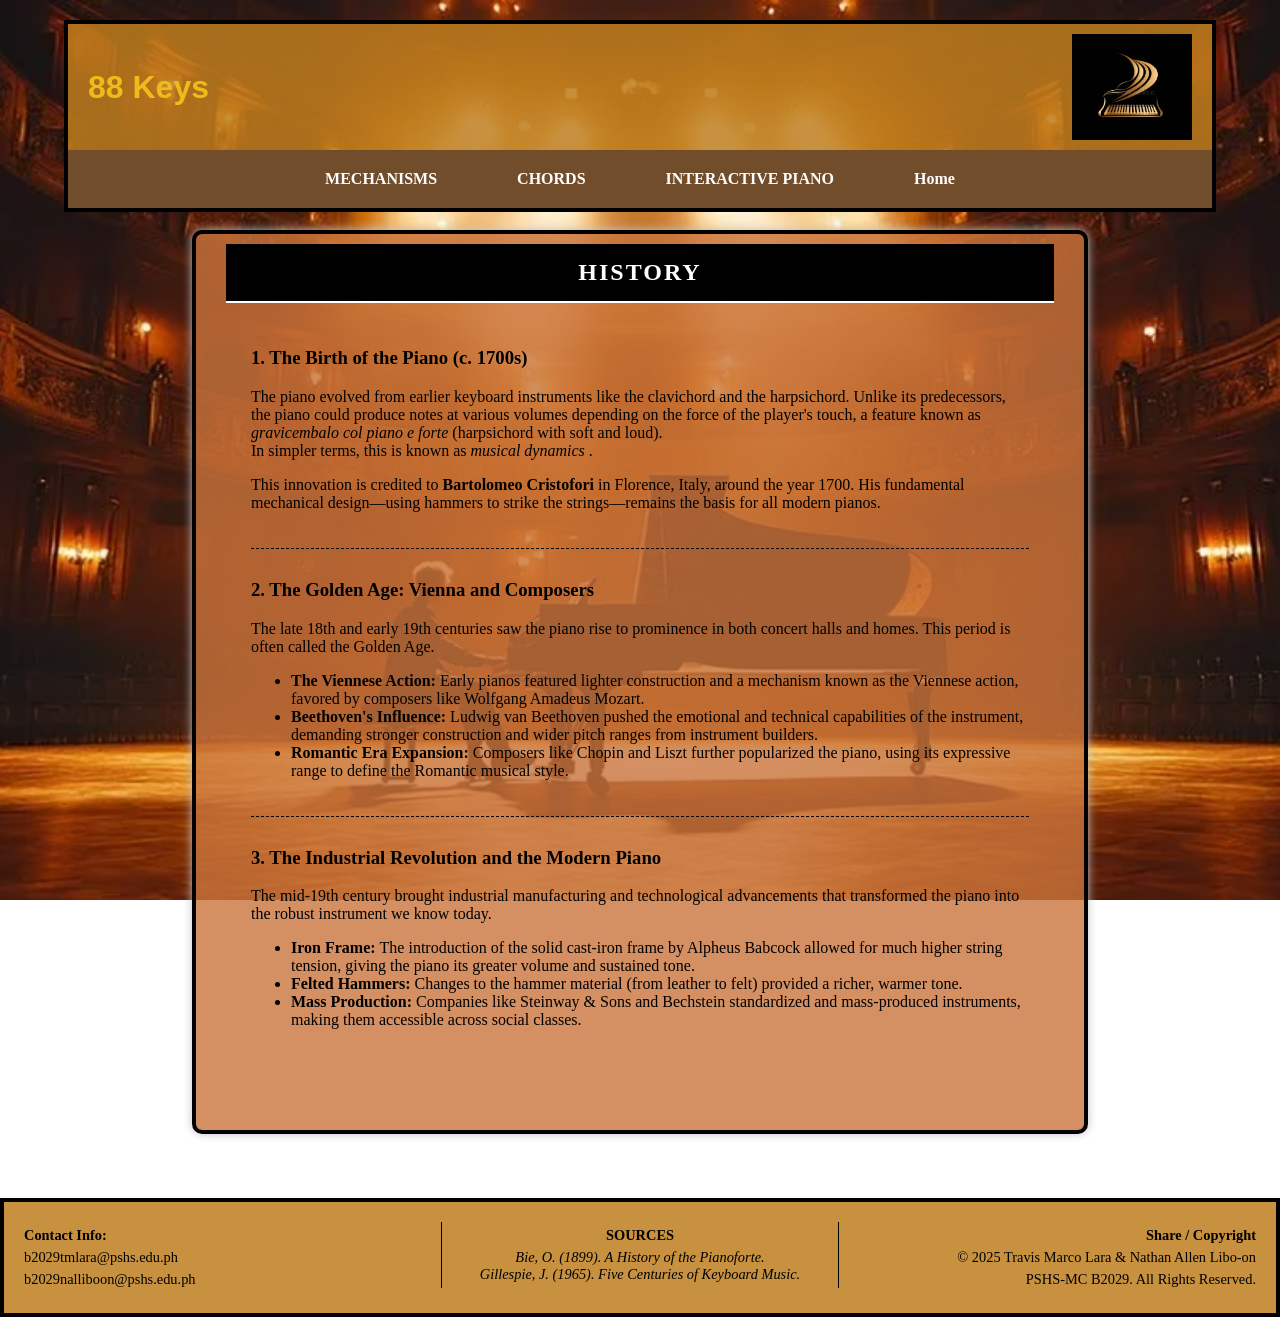
==== commit c1227ec4: "commit" ====
--- a/ProjectPages/Page1.html
+++ b/ProjectPages/Page1.html
@@ -84,13 +84,12 @@
 
 <body>
 
-<div class="center">
-    
-    <header> 
+<header> 
         <h1> 88 Keys </h1>
         <img src="../assets/pianologo.jpg"  alt="Logo" class="right-image"> 
-    </header>
-
+    
+</header>
+    
     <nav>
         <a href="Page2.html">MECHANISMS</a>
         <a href="Page3.html">CHORDS</a>
@@ -167,4 +166,4 @@
 
 </div>
 </body>
-</html>
+</html>
--- a/ProjectPages/pagestyles.css
+++ b/ProjectPages/pagestyles.css
@@ -1,7 +1,22 @@
-html, body {
-    height: 100%;
-    margin: 0;
-    padding: 0;
+header {
+    background-color: rgba(190, 126, 30, 0.849);
+    border: 4px solid black;
+    border-bottom: none;   /* 👈 Important */
+    padding: 10px 20px;
+    display: flex;
+    justify-content: space-between;
+    align-items: center;
+    font-family: 'Gill Sans', 'Gill Sans MT', Calibri, 'Trebuchet MS', sans-serif;
+    color: rgb(238, 188, 25);
+    margin-left: 5vw; /* Remove default margin */
+    margin-right: 5vw; /* Remove default margin */
+}
+
+    /* Style the image */
+header img {
+    width: 120px;   /* Change width */
+    height: auto;   /* Keep aspect ratio */
+    object-fit: contain; /* Prevent distortion */
 }
 
 body {
@@ -9,13 +24,12 @@
     background-repeat: no-repeat;
     background-size: cover;
     background-position: center;
-    height: 100vh;
-    width: auto;
+    background-attachment: fixed;
     display: flex;
-    font-family: 'Times New Roman', Times, serif;
-    justify-content: center;
-    padding: 20px;
-    background-attachment: fixed;
+    flex-direction: column;
+    align-items: stretch;   /* makes header full width */
+    margin: 0;              /* remove default browser margin */
+    padding-top: 20px;
 }
 
 /* Basic page resets */
@@ -32,17 +46,16 @@
 }
 
 .historySection {
-    border-radius: 10px;
-    padding: 0;
+   border-radius: 10px;
     box-shadow: 0 0 10px rgba(197,197,197);
-    text-align: center;
+    width: auto;
     background-color: rgba(202, 116, 59, 0.8);
     border: 4px solid black;
-    height: auto; 
+    margin-right: 15vw;
     margin-left: 15vw;
-    margin-right: 15vw;
-    margin-top: 5v;
     margin-bottom: 5vh;
+    box-sizing: border-box;    
+    text-align: center;      /* fixes float alignment */
     overflow: hidden;
 } 
 
@@ -214,17 +227,6 @@
     overflow: hidden;
 } 
 
-
-.explanSection img {
-    display: block;
-    max-width: 100%;       /* never exceed section width */
-    max-height: 100%;      /* never exceed section height */
-    height: 400px;
-    width: 400px;
-    margin: 0 auto;       /* center horizontally */
-    object-fit: contain;   /* keep proportions */
-}
-
 .explanSection2 { 
 
     border-radius: 10px;
@@ -238,15 +240,16 @@
     text-align: center;      /* fixes float alignment */
     overflow: hidden;}
 
-.explanSection2 img {
+.centered-diagram-image{
     display: block;
     max-width: 100%;       /* never exceed section width */
     max-height: 100%;      /* never exceed section height */
-    height: 650px;
-    width: 650px;
-    margin: 0 auto;        /* center horizontally */
+    height: 300px;
+    width: 300px;
+    margin: 0 auto;       /* center horizontally */
     object-fit: contain;   /* keep proportions */
 }
+
 
 /* Footer */
 footer {
@@ -284,45 +287,6 @@
 
 .footer-col p, .footer-col ul {
     margin: 5px 0;
-}
-
-.center {
-           align-items: center;
-            text-align: center;
-            margin: 0 auto;
-        }
-     
-header {
-    background-color: rgba(190, 126, 30, 0.849); 
-    border: 4px solid black;
-    width: auto;
-    height: 110px;
-    padding: 10px;
-    margin-left: 20px;
-    margin-right: 20px;
-    margin-bottom: 20px;
-    display: flex;              /* Use flexbox for easy alignment */
-    justify-content: space-between; /* Space between text and image */
-    align-items: center;        /* Vertically center items */
-}  
-
-
-    /* Style the image */
-header img {
-    width: 120px;   /* Change width */
-    height: auto;   /* Keep aspect ratio */
-    object-fit: contain; /* Prevent distortion */
-}
-
-/* Optional: move image further right with margin */
-.right-image {
-    margin-left: auto; /* Push image to the far right */
-}
-
-h1 {
-    text-align: center;
-    font-family: 'Times New Roman', Times, serif;
-    color: rgb(241, 212, 48);
 }
 
 .description-box-page2-1 {
@@ -366,28 +330,23 @@
 
 nav {
     background-color: #724d2b;
+    border: 4px solid black;
+    border-top: none;   /* 👈 Connects to header */
     padding: 10px 0;
-    box-shadow: 0 0 10px rgba(197,197,197);
-    border-radius: 5px;
-    text-align: center;
-    font-size: 20px;
-    font-family: 'Times New Roman', Times, serif;
-    margin-left: 10vw;
-    margin-right: 10vw;
-    margin-bottom: 20px;
+    display: flex;
+    justify-content: center;
+    gap: 40px;
+    margin-left: 5vw;
+    margin-right: 5vw;
+    margin-bottom: 2vh;
 }
 
 nav a {
-    display: block;
-    width: 100%;
-    box-sizing: border-box;
-    border-bottom: 1px solid rgba(255,255,255,0.2);
     color: white;
     text-decoration: none;
     padding: 10px 20px;
-    display: inline-block;
+    font-weight: bold;
     transition: background-color 0.3s;
-    font-weight: bold;
 }
 
 nav a:hover {
@@ -401,7 +360,6 @@
 
 .majorChordsSection { 
     border-radius: 10px;
-    padding: 25px; 
     box-shadow: 0 0 10px rgba(197,197,197);
     width: auto;
     background-color: rgba(202, 116, 59, 0.8);
@@ -697,4 +655,73 @@
     margin-left: 15vw;
     margin-bottom: 5vw;
     overflow: hidden;
-} +} 
+
+/* Forms */
+form {
+    width: 35vw;
+    margin: auto;
+    background: #a58030;
+    padding: 20px;
+    border-radius: 8px;
+    box-shadow: 2px 2px 10px rgb(255, 255, 255);
+    display: block;
+}
+fieldset {
+    border: 1px solid #ddd;
+    margin-bottom: 20px;
+    padding: 15px;
+    border-radius: 5px;
+}
+legend {
+    font-weight: bold;
+    color: #333;
+    font-size: 30px;
+    font-family: 'Segoe UI', Tahoma, Geneva, Verdana, sans-serif;
+}
+label {
+    display: block;
+    margin-bottom: 15px;
+    font-size: 20px;
+    font-family: Georgia, 'Times New Roman', Times, serif;
+}
+input, select, textarea {
+    width: 100%;
+    padding: 8px;
+    margin-top: 5px;
+    box-sizing: border-box;
+    border: 1px solid #ccc;
+    border-radius: 4px;
+    background-color:  #dfa21e;;
+}
+/* Focus pseudo-class style */
+input:focus, select:focus, textarea:focus {
+    outline: none;
+    border: 2px solid #4A90E2;
+    background-color:  #dfa21e;
+}
+/* Style for empty fields on blur */
+.input-error {
+    border: 2px solid #ff4d4d !important;
+    background-color: #fff2f2;
+}
+.button-group {
+    text-align: center;
+}
+input[type="submit"] {
+    background-color: #28a745;
+    color: white;
+    width: auto;
+}
+input[type="reset"] {
+    background-color: #dc3545;
+    color: white;
+    width: auto;
+}
+.radio-group input {
+    width: auto;
+}
+.homeButton {
+   text-align: center;
+   margin: center;
+}
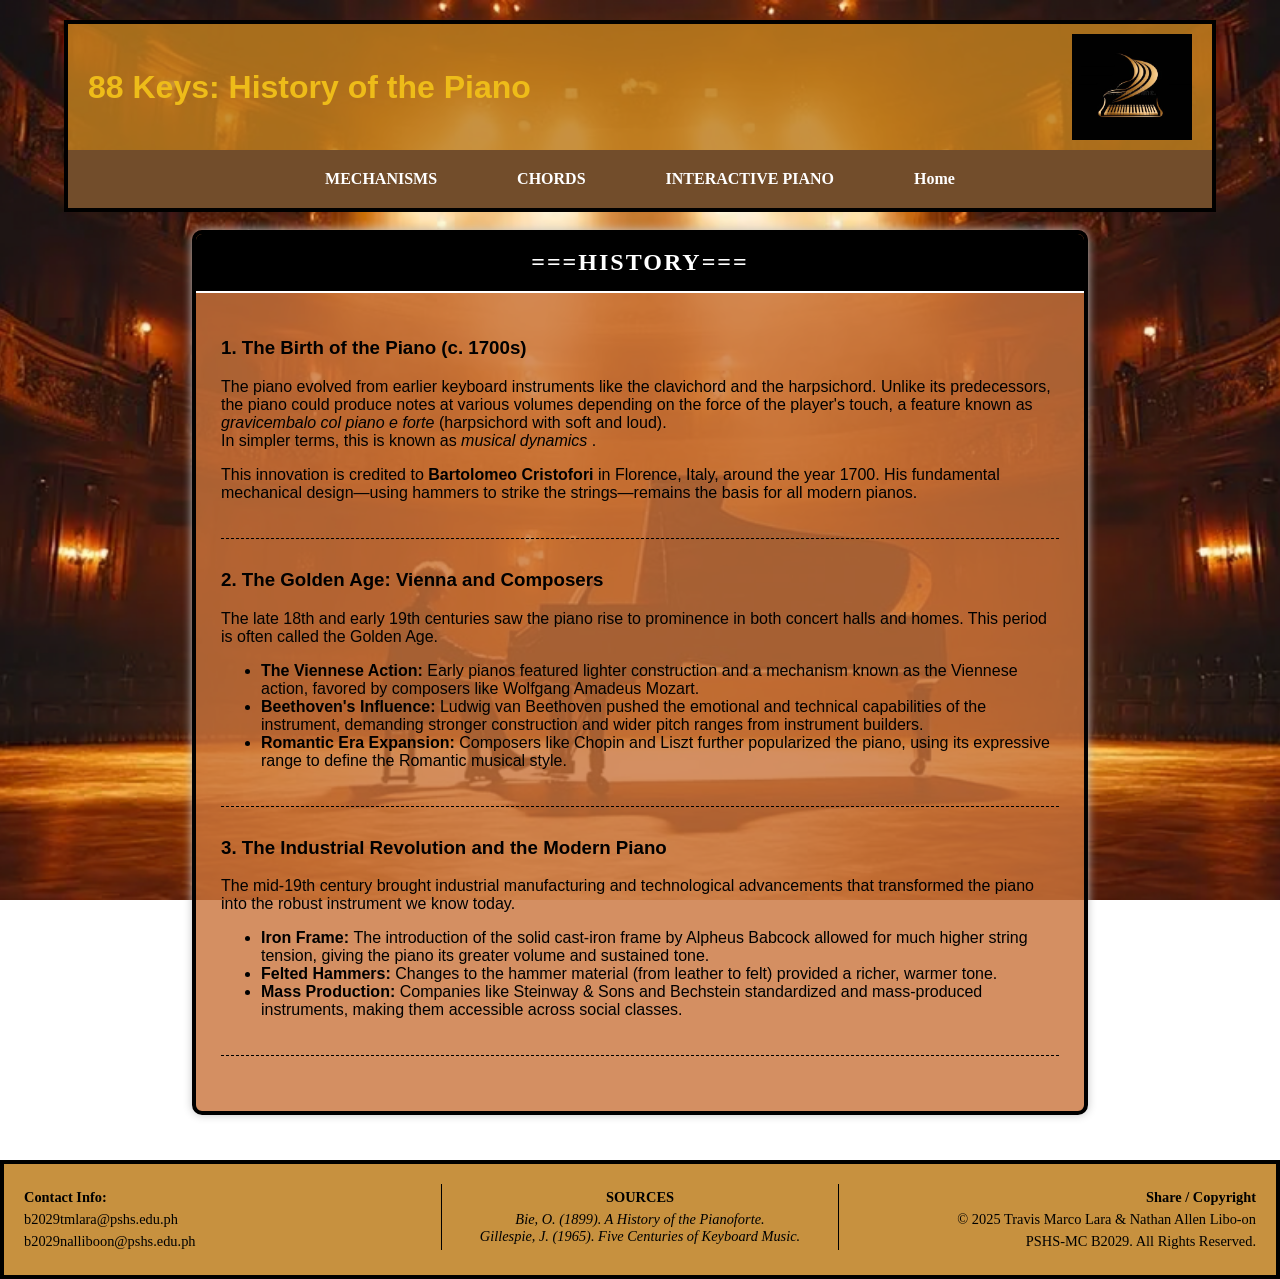
==== commit d8dbd35b: "commit" ====
--- a/ProjectPages/Page1.html
+++ b/ProjectPages/Page1.html
@@ -85,7 +85,7 @@
 <body>
 
 <header> 
-        <h1> 88 Keys </h1>
+        <h1> 88 Keys: History of the Piano </h1>
         <img src="../assets/pianologo.jpg"  alt="Logo" class="right-image"> 
     
 </header>
@@ -100,7 +100,7 @@
     <section class="historySection"> 
         
         <div class="section-title-box">
-            <h2>History</h2>
+            <h2>===History===</h2>
         </div>
 
         <div class="content-container">
--- a/ProjectPages/pagestyles.css
+++ b/ProjectPages/pagestyles.css
@@ -57,14 +57,15 @@
     box-sizing: border-box;    
     text-align: center;      /* fixes float alignment */
     overflow: hidden;
+    font-family: 'Trebuchet MS', 'Lucida Sans Unicode', 'Lucida Grande', 'Lucida Sans', Arial, sans-serif;
 } 
+
 
 /* The black "History" header block */
 .history-header-block {
     background-color: #000;
     color: #fff;
     text-align: center;
-    padding: 10px;
     width: 50%;
     margin: 0 auto 40px auto; /* Center horizontally, margin bottom for spacing */
 }
@@ -79,18 +80,19 @@
     color: white;
     padding: 15px;
     border-bottom: 2px solid white;
+    letter-spacing: 2px;
+    font-family: 'Times New Roman', Times, serif;
 }
 
 .section-title-box h2 {
     margin: 0;
     text-transform: uppercase;
-    letter-spacing: 2px;
-    color: white;
 }
 
 .content-container {
     padding: 25px;
     text-align: left;
+    font-family: 'Trebuchet MS', 'Lucida Sans Unicode', 'Lucida Grande', 'Lucida Sans', Arial, sans-serif;
 }
 
 .history-block {
@@ -98,11 +100,6 @@
     border-bottom: 1px dashed black;
     padding-bottom: 20px;
 }
-
-.history-block:last-child {
-    border-bottom: none;
-}
-
 .history-content-layout {
     display: flex;
     justify-content: space-between;
@@ -225,6 +222,7 @@
     margin-left: 15vw;
     margin-bottom: 5vw;
     overflow: hidden;
+    font-family: 'Trebuchet MS', 'Lucida Sans Unicode', 'Lucida Grande', 'Lucida Sans', Arial, sans-serif;
 } 
 
 .explanSection2 { 
@@ -370,10 +368,13 @@
     box-sizing: border-box;    
     text-align: center;      /* fixes float alignment */
     overflow: hidden;
+    font-family: 'Trebuchet MS', 'Lucida Sans Unicode', 'Lucida Grande', 'Lucida Sans', Arial, sans-serif;
+}
+.majorChordsSection h3 {
+    margin: 10px;
 }
 .minorChordsSection { 
     border-radius: 10px;
-    padding: 25px; 
     box-shadow: 0 0 10px rgba(197,197,197);
     width: auto;
     background-color: rgba(202, 116, 59, 0.8);
@@ -384,6 +385,10 @@
     box-sizing: border-box;    
     text-align: center;      /* fixes float alignment */
     overflow: hidden;
+    font-family: 'Trebuchet MS', 'Lucida Sans Unicode', 'Lucida Grande', 'Lucida Sans', Arial, sans-serif;
+}
+.minorChordsSection h3 {
+    margin: 10px;
 }
 
 .row1 {
@@ -392,6 +397,7 @@
     align-items: flex-start;     /* align headings/images at the top */
     gap: 20px;                   /* optional spacing between items */
     flex-wrap: wrap;             /* allows wrapping on smaller screens */
+    margin: 10px;
 }
 
 .row1 > div {
@@ -414,6 +420,7 @@
     align-items: flex-start;     /* align headings/images at the top */
     gap: 20px;                   /* optional spacing between items */
     flex-wrap: wrap;             /* allows wrapping on smaller screens */
+    margin: 10px;
 }
 
 .row2 > div {
@@ -435,6 +442,7 @@
     align-items: flex-start;     /* align headings/images at the top */
     gap: 20px;                   /* optional spacing between items */
     flex-wrap: wrap;             /* allows wrapping on smaller screens */
+    margin: 10px;
 }
 
 .row3 > div {
@@ -456,6 +464,7 @@
     align-items: flex-start;     /* align headings/images at the top */
     gap: 20px;                   /* optional spacing between items */
     flex-wrap: wrap;             /* allows wrapping on smaller screens */
+    margin: 10px;
 }
 
 .row4 > div {
@@ -639,23 +648,6 @@
     background-color: rgba(202, 116, 59, 0.856);
     border-radius: 10px;
 }
-
-.historySection { 
-    border-radius: 10px;
-    padding-top: 10px;
-    padding-bottom: 10px;
-    padding-left: 30px;
-    padding-right: 30px;
-    box-shadow: 0 0 10px rgba(197,197,197);
-    text-align: center;
-    background-color: rgba(202, 116, 59, 0.8);
-    border: 4px solid black;
-    height: auto; 
-    margin-right: 15vw;
-    margin-left: 15vw;
-    margin-bottom: 5vw;
-    overflow: hidden;
-} 
 
 /* Forms */
 form {
